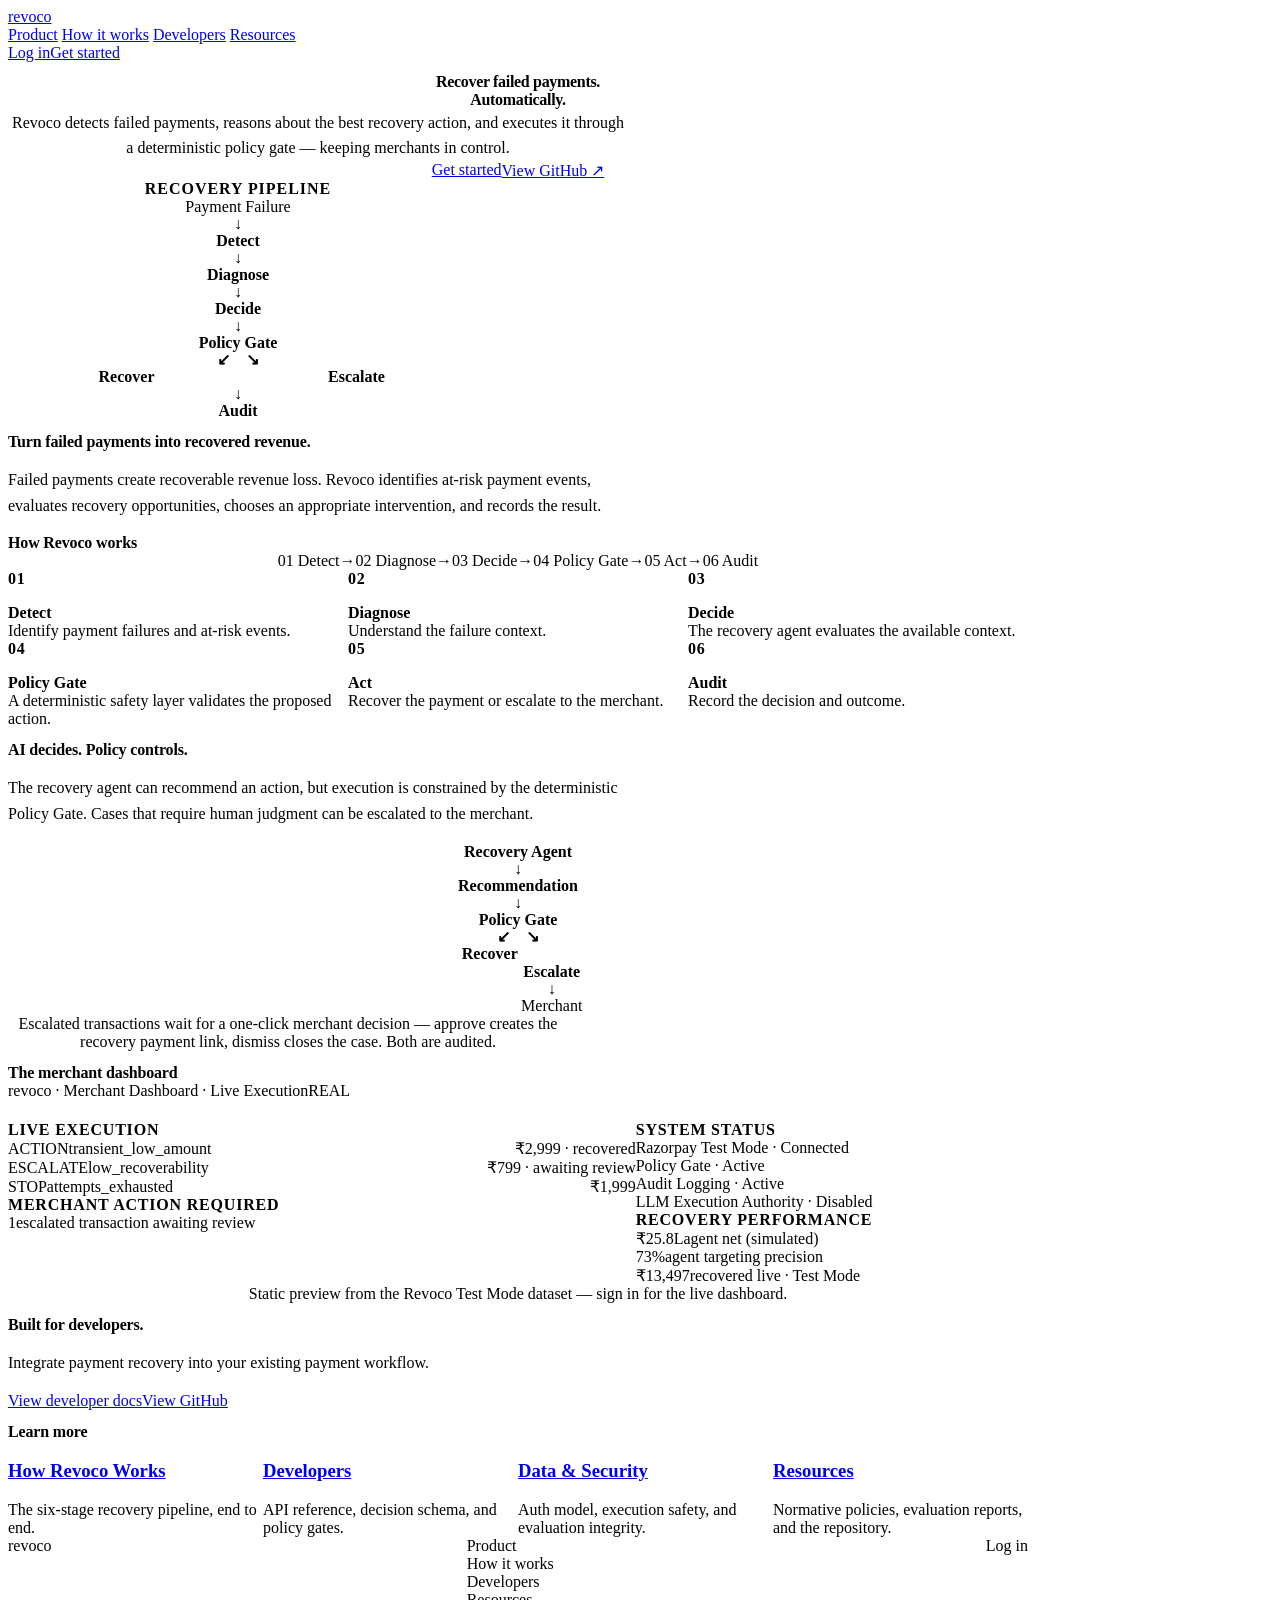
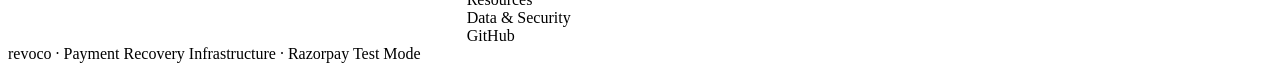
==== frontend/index.html @ 703f2ac0 "feat(frontend): Revoco public landing page (fintech design)" ====
<!DOCTYPE html>
<html lang="en">
<head>
  <meta charset="UTF-8">
  <meta name="viewport" content="width=device-width, initial-scale=1.0">
  <title>Revoco — Payment Recovery Infrastructure</title>
  <link rel="stylesheet" href="/static/theme.css">
  <style>
    /* Landing-specific styles — everything else comes from theme.css */
    .container { max-width: 1020px; }

    /* ---- Header ---- */
    .topnav { position: sticky; top: 0; z-index: 10; }
    .nav-cta { display: flex; align-items: center; gap: var(--space-3); }
    .nav-cta .login-link { font-size: var(--font-size-sm); }
    .nav-mobile { display: none; }
    .nav-mobile summary {
      list-style: none; cursor: pointer;
      font-size: var(--font-size-sm); font-weight: 600;
      color: var(--color-text-primary);
      border: var(--border-default); border-radius: var(--radius-sm);
      padding: var(--space-1) var(--space-3);
    }
    .nav-mobile[open] summary,
    .nav-mobile summary:hover { background: var(--color-bg-subtle); }
    .nav-mobile .nav-links {
      display: flex; flex-direction: column; align-items: stretch;
      margin-top: var(--space-2);
      background: var(--color-bg); border: var(--border-default);
      border-radius: var(--radius-sm); padding: var(--space-2);
    }
    @media (max-width: 760px) {
      .nav-links.landing-links { display: none; }
      .nav-mobile { display: block; }
    }

    /* ---- Hero ---- */
    .hero { text-align: center; padding: var(--space-10) var(--space-4) var(--space-8); }
    .hero h1 {
      font-size: var(--font-size-2xl);
      font-weight: 700;
      letter-spacing: -0.02em;
      line-height: 1.15;
      margin-bottom: var(--space-4);
    }
    .hero p.supporting {
      max-width: 620px;
      margin: 0 auto var(--space-5);
      font-size: var(--font-size-md);
      color: var(--color-text-secondary);
      line-height: 1.6;
    }
    .hero-cta { display: flex; gap: var(--space-3); justify-content: center; flex-wrap: wrap; }

    /* ---- Pipeline diagram (hero visual) ---- */
    .pipeline-card {
      max-width: 460px;
      margin: var(--space-8) auto 0;
      background: var(--color-bg);
      border: var(--border-default);
      border-radius: var(--radius-md);
      box-shadow: var(--shadow-card);
      padding: var(--space-5);
    }
    .pipeline-title {
      font-size: var(--font-size-xs);
      font-weight: 600;
      text-transform: uppercase;
      letter-spacing: 0.06em;
      color: var(--color-text-muted);
      text-align: center;
      margin-bottom: var(--space-4);
    }
    .pipe { display: flex; flex-direction: column; align-items: center; }
    .pipe-step {
      width: 100%;
      background: var(--color-bg);
      border: var(--border-default);
      border-radius: var(--radius-sm);
      padding: var(--space-2) var(--space-4);
      font-size: var(--font-size-sm);
      font-weight: 600;
      color: var(--color-text-primary);
      text-align: center;
      transition: border-color 0.15s ease;
    }
    .pipe-step:hover { border-color: var(--color-border-strong); }
    .pipe-step.input { color: var(--color-text-secondary); font-weight: 500; background: var(--color-bg-subtle); }
    .pipe-step.gate {
      border-color: var(--color-accent);
      color: var(--color-accent);
      background: var(--color-accent-tint);
    }
    .pipe-split { display: flex; gap: var(--space-3); width: 100%; }
    .pipe-split .pipe-step { flex: 1; display: flex; align-items: center; justify-content: center; gap: var(--space-2); }
    .pipe-arrow { color: var(--color-accent); font-weight: 600; line-height: 1; padding: var(--space-1) 0; }
    .dot { display: inline-block; width: 7px; height: 7px; border-radius: 50%; flex-shrink: 0; }
    .dot-success { background: var(--color-success); }
    .dot-warning { background: var(--color-warning); }

    /* ---- Sections ---- */
    section { padding: var(--space-8) 0; }
    .section-head { max-width: 640px; }
    .section-head h2 {
      font-size: var(--font-size-lg);
      font-weight: 650;
      letter-spacing: -0.01em;
      margin-bottom: var(--space-2);
    }
    .section-head p { color: var(--color-text-secondary); font-size: var(--font-size-base); line-height: 1.6; }

    /* ---- How it works ---- */
    .stages-flow {
      display: flex; align-items: center; justify-content: center;
      gap: var(--space-2); flex-wrap: wrap;
      margin-bottom: var(--space-5);
    }
    .stage-num {
      font-family: var(--font-family-brand);
      font-size: var(--font-size-xs);
      color: var(--color-accent);
      font-weight: 600;
      letter-spacing: 0.04em;
    }
    .stage-grid {
      display: grid;
      grid-template-columns: repeat(3, 1fr);
      gap: var(--space-4);
    }
    .stage-grid .card h3 { font-size: var(--font-size-base); margin-bottom: var(--space-1); }
    .stage-grid .card p { margin: 0; font-size: var(--font-size-sm); color: var(--color-text-secondary); }

    /* ---- Merchant control diagram ---- */
    .control-card {
      max-width: 560px;
      margin: 0 auto;
      background: var(--color-bg);
      border: var(--border-default);
      border-radius: var(--radius-md);
      padding: var(--space-5);
    }
    .control-branches { display: flex; gap: var(--space-4); margin-top: 0; }
    .control-branch { flex: 1; display: flex; flex-direction: column; align-items: center; }
    .control-note {
      max-width: 560px; margin: var(--space-4) auto 0;
      font-size: var(--font-size-sm); color: var(--color-text-muted);
      text-align: center;
    }

    /* ---- Product preview (static composition of the real dashboard) ---- */
    .preview-shell {
      border: var(--border-default);
      border-radius: var(--radius-md);
      overflow: hidden;
      background: var(--color-bg);
      box-shadow: var(--shadow-card);
    }
    .preview-bar {
      display: flex; align-items: center; gap: var(--space-2);
      padding: var(--space-2) var(--space-4);
      border-bottom: var(--border-default);
      background: var(--color-bg-subtle);
      font-size: var(--font-size-xs);
      color: var(--color-text-muted);
    }
    .preview-body {
      display: grid;
      grid-template-columns: 1.6fr 1fr;
      gap: var(--space-4);
      padding: var(--space-4);
      text-align: left;
    }
    .preview-col h4 {
      font-size: var(--font-size-xs);
      text-transform: uppercase;
      letter-spacing: 0.05em;
      color: var(--color-text-muted);
      margin-bottom: var(--space-2);
    }
    .preview-row {
      display: flex; align-items: center; gap: var(--space-2);
      padding: var(--space-2) 0;
      border-bottom: 1px dashed var(--color-border);
      font-size: var(--font-size-xs);
    }
    .preview-row:last-child { border-bottom: none; }
    .preview-row .amount { margin-left: auto; color: var(--color-text-secondary); }
    .preview-metric { display: flex; align-items: baseline; gap: var(--space-2); padding: var(--space-1) 0; font-size: var(--font-size-xs); }
    .preview-metric .metric-value { font-size: var(--font-size-md); }
    .preview-caption {
      text-align: center; margin-top: var(--space-3);
      font-size: var(--font-size-xs); color: var(--color-text-muted);
    }
    @media (max-width: 700px) { .preview-body { grid-template-columns: 1fr; } }

    /* ---- Developer + resources sections ---- */
    .dev-cta { display: flex; gap: var(--space-3); flex-wrap: wrap; }
    .link-grid {
      display: grid;
      grid-template-columns: repeat(auto-fit, minmax(220px, 1fr));
      gap: var(--space-4);
    }
    .link-grid .card a { font-weight: 600; }
    .link-grid .card p { margin: var(--space-1) 0 0 0; font-size: var(--font-size-sm); }

    /* ---- Footer ---- */
    .footer {
      border-top: var(--border-default);
      margin-top: var(--space-8);
      padding: var(--space-6) var(--space-4) var(--space-8);
    }
    .footer-cols {
      display: flex; justify-content: space-between;
      gap: var(--space-5); flex-wrap: wrap;
    }
    .footer .wordmark { font-size: var(--font-size-md); }
    .footer-links { display: flex; flex-direction: column; gap: var(--space-2); font-size: var(--font-size-sm); }
    .footer-links a { color: var(--color-text-secondary); text-decoration: none; }
    .footer-links a:hover { color: var(--color-text-primary); text-decoration: underline; }
    .footer-bottom {
      margin-top: var(--space-6); font-size: var(--font-size-xs); color: var(--color-text-muted);
    }

    @media (max-width: 760px) {
      .stage-grid { grid-template-columns: 1fr; }
      .hero { padding-top: var(--space-8); }
      section { padding: var(--space-6) 0; }
    }
  </style>
</head>
<body class="landing-bg">

  <div class="container">
    <nav class="topnav">
      <a class="wordmark nav-brand" href="/">revoco</a>
      <div class="nav-links landing-links">
        <a class="nav-link" href="#product">Product</a>
        <a class="nav-link" href="#how-it-works">How it works</a>
        <a class="nav-link" href="/developers">Developers</a>
        <a class="nav-link" href="/resources">Resources</a>
      </div>
      <div class="nav-cta">
        <a class="login-link" href="/login">Log in</a>
        <a class="btn btn-primary" href="/login">Get started</a>
        <details class="nav-mobile">
          <summary>Menu</summary>
          <div class="nav-links">
            <a class="nav-link" href="#product">Product</a>
            <a class="nav-link" href="#how-it-works">How it works</a>
            <a class="nav-link" href="/developers">Developers</a>
            <a class="nav-link" href="/resources">Resources</a>
            <a class="nav-link" href="/security">Data &amp; Security</a>
          </div>
        </details>
      </div>
    </nav>

    <div class="hero" id="product">
      <h1>Recover failed payments.<br>Automatically.</h1>
      <p class="supporting">
        Revoco detects failed payments, reasons about the best recovery action, and
        executes it through a deterministic policy gate — keeping merchants in control.
      </p>
      <div class="hero-cta">
        <a class="btn btn-primary" href="/login">Get started</a>
        <a class="btn btn-secondary" href="https://github.com/Ayushi-Singh-1405/razor_recover" target="_blank" rel="noopener">View GitHub ↗</a>
      </div>

      <div class="pipeline-card" aria-label="Revoco recovery pipeline">
        <div class="pipeline-title">Recovery pipeline</div>
        <div class="pipe">
          <div class="pipe-step input">Payment Failure</div>
          <div class="pipe-arrow">↓</div>
          <div class="pipe-step">Detect</div>
          <div class="pipe-arrow">↓</div>
          <div class="pipe-step">Diagnose</div>
          <div class="pipe-arrow">↓</div>
          <div class="pipe-step">Decide</div>
          <div class="pipe-arrow">↓</div>
          <div class="pipe-step gate">Policy Gate</div>
          <div class="pipe-arrow">↙ &nbsp;&nbsp; ↘</div>
          <div class="pipe-split">
            <div class="pipe-step"><span class="dot dot-success"></span> Recover</div>
            <div class="pipe-step"><span class="dot dot-warning"></span> Escalate</div>
          </div>
          <div class="pipe-arrow">↓</div>
          <div class="pipe-step">Audit</div>
        </div>
      </div>
    </div>

    <section id="value">
      <div class="section-head">
        <h2>Turn failed payments into recovered revenue.</h2>
        <p>
          Failed payments create recoverable revenue loss. Revoco identifies at-risk
          payment events, evaluates recovery opportunities, chooses an appropriate
          intervention, and records the result.
        </p>
      </div>
    </section>

    <section id="how-it-works">
      <div class="section-head">
        <h2>How Revoco works</h2>
      </div>
      <div class="stages-flow">
        <span class="flow-step">01 Detect</span><span class="flow-arrow">→</span>
        <span class="flow-step">02 Diagnose</span><span class="flow-arrow">→</span>
        <span class="flow-step">03 Decide</span><span class="flow-arrow">→</span>
        <span class="flow-step flow-step-gate">04 Policy Gate</span><span class="flow-arrow">→</span>
        <span class="flow-step">05 Act</span><span class="flow-arrow">→</span>
        <span class="flow-step">06 Audit</span>
      </div>
      <div class="stage-grid">
        <div class="card card-sm">
          <div class="stage-num">01</div>
          <h3>Detect</h3>
          <p>Identify payment failures and at-risk events.</p>
        </div>
        <div class="card card-sm">
          <div class="stage-num">02</div>
          <h3>Diagnose</h3>
          <p>Understand the failure context.</p>
        </div>
        <div class="card card-sm">
          <div class="stage-num">03</div>
          <h3>Decide</h3>
          <p>The recovery agent evaluates the available context.</p>
        </div>
        <div class="card card-sm">
          <div class="stage-num">04</div>
          <h3>Policy Gate</h3>
          <p>A deterministic safety layer validates the proposed action.</p>
        </div>
        <div class="card card-sm">
          <div class="stage-num">05</div>
          <h3>Act</h3>
          <p>Recover the payment or escalate to the merchant.</p>
        </div>
        <div class="card card-sm">
          <div class="stage-num">06</div>
          <h3>Audit</h3>
          <p>Record the decision and outcome.</p>
        </div>
      </div>
    </section>

    <section id="merchant-control">
      <div class="section-head">
        <h2>AI decides. Policy controls.</h2>
        <p>
          The recovery agent can recommend an action, but execution is constrained by
          the deterministic Policy Gate. Cases that require human judgment can be
          escalated to the merchant.
        </p>
      </div>
      <div class="control-card">
        <div class="pipe">
          <div class="pipe-step">Recovery Agent</div>
          <div class="pipe-arrow">↓</div>
          <div class="pipe-step">Recommendation</div>
          <div class="pipe-arrow">↓</div>
          <div class="pipe-step gate">Policy Gate</div>
          <div class="pipe-arrow">↙ &nbsp;&nbsp; ↘</div>
          <div class="control-branches">
            <div class="control-branch">
              <div class="pipe-step"><span class="dot dot-success"></span> Recover</div>
            </div>
            <div class="control-branch">
              <div class="pipe-step"><span class="dot dot-warning"></span> Escalate</div>
              <div class="pipe-arrow">↓</div>
              <div class="pipe-step input">Merchant</div>
            </div>
          </div>
        </div>
      </div>
      <p class="control-note">
        Escalated transactions wait for a one-click merchant decision — approve creates
        the recovery payment link, dismiss closes the case. Both are audited.
      </p>
    </section>

    <section id="preview">
      <div class="section-head">
        <h2>The merchant dashboard</h2>
      </div>
      <div class="preview-shell" role="img" aria-label="Static preview of the Revoco merchant dashboard">
        <div class="preview-bar">revoco · Merchant Dashboard · Live Execution <span class="provenance-tag provenance-real">REAL</span></div>
        <div class="preview-body">
          <div class="preview-col">
            <h4>Live Execution</h4>
            <div class="preview-row">
              <span class="badge badge-success">ACTION</span> transient_low_amount
              <span class="amount">₹2,999 · recovered</span>
            </div>
            <div class="preview-row">
              <span class="badge badge-warning">ESCALATE</span> low_recoverability
              <span class="amount">₹799 · awaiting review</span>
            </div>
            <div class="preview-row">
              <span class="badge badge-danger">STOP</span> attempts_exhausted
              <span class="amount">₹1,999</span>
            </div>
            <h4 style="margin-top: var(--space-4);">Merchant Action Required</h4>
            <div class="preview-row">
              <span class="badge badge-warning">1</span> escalated transaction awaiting review
            </div>
          </div>
          <div class="preview-col">
            <h4>System Status</h4>
            <div class="preview-row"><span class="status-dot status-dot-active"></span> Razorpay Test Mode · Connected</div>
            <div class="preview-row"><span class="status-dot status-dot-active"></span> Policy Gate · Active</div>
            <div class="preview-row"><span class="status-dot status-dot-active"></span> Audit Logging · Active</div>
            <div class="preview-row"><span class="status-dot status-dot-disabled"></span> LLM Execution Authority · Disabled</div>
            <h4 style="margin-top: var(--space-4);">Recovery performance</h4>
            <div class="preview-metric"><span class="metric-value">₹25.8L</span><span class="metric-label">agent net (simulated)</span></div>
            <div class="preview-metric"><span class="metric-value">73%</span><span class="metric-label">agent targeting precision</span></div>
            <div class="preview-metric"><span class="metric-value">₹13,497</span><span class="metric-label">recovered live · Test Mode</span></div>
          </div>
        </div>
      </div>
      <div class="preview-caption">Static preview from the Revoco Test Mode dataset — sign in for the live dashboard.</div>
    </section>

    <section id="developers">
      <div class="section-head">
        <h2>Built for developers.</h2>
        <p>Integrate payment recovery into your existing payment workflow.</p>
      </div>
      <div class="dev-cta">
        <a class="btn btn-primary" href="/developers">View developer docs</a>
        <a class="btn btn-secondary" href="https://github.com/Ayushi-Singh-1405/razor_recover" target="_blank" rel="noopener">View GitHub</a>
      </div>
    </section>

    <section id="resources">
      <div class="section-head">
        <h2>Learn more</h2>
      </div>
      <div class="link-grid">
        <div class="card card-sm">
          <h3><a href="#how-it-works">How Revoco Works</a></h3>
          <p>The six-stage recovery pipeline, end to end.</p>
        </div>
        <div class="card card-sm">
          <h3><a href="/developers">Developers</a></h3>
          <p>API reference, decision schema, and policy gates.</p>
        </div>
        <div class="card card-sm">
          <h3><a href="/security">Data &amp; Security</a></h3>
          <p>Auth model, execution safety, and evaluation integrity.</p>
        </div>
        <div class="card card-sm">
          <h3><a href="/resources">Resources</a></h3>
          <p>Normative policies, evaluation reports, and the repository.</p>
        </div>
      </div>
    </section>

    <footer class="footer">
      <div class="footer-cols">
        <div>
          <div class="wordmark">revoco</div>
        </div>
        <div class="footer-links">
          <a href="#product">Product</a>
          <a href="#how-it-works">How it works</a>
          <a href="/developers">Developers</a>
          <a href="/resources">Resources</a>
          <a href="/security">Data &amp; Security</a>
          <a href="https://github.com/Ayushi-Singh-1405/razor_recover" target="_blank" rel="noopener">GitHub</a>
        </div>
        <div class="footer-links">
          <a href="/login">Log in</a>
        </div>
      </div>
      <div class="footer-bottom">
        revoco · Payment Recovery Infrastructure · Razorpay Test Mode
      </div>
    </footer>
  </div>
</body>
</html>
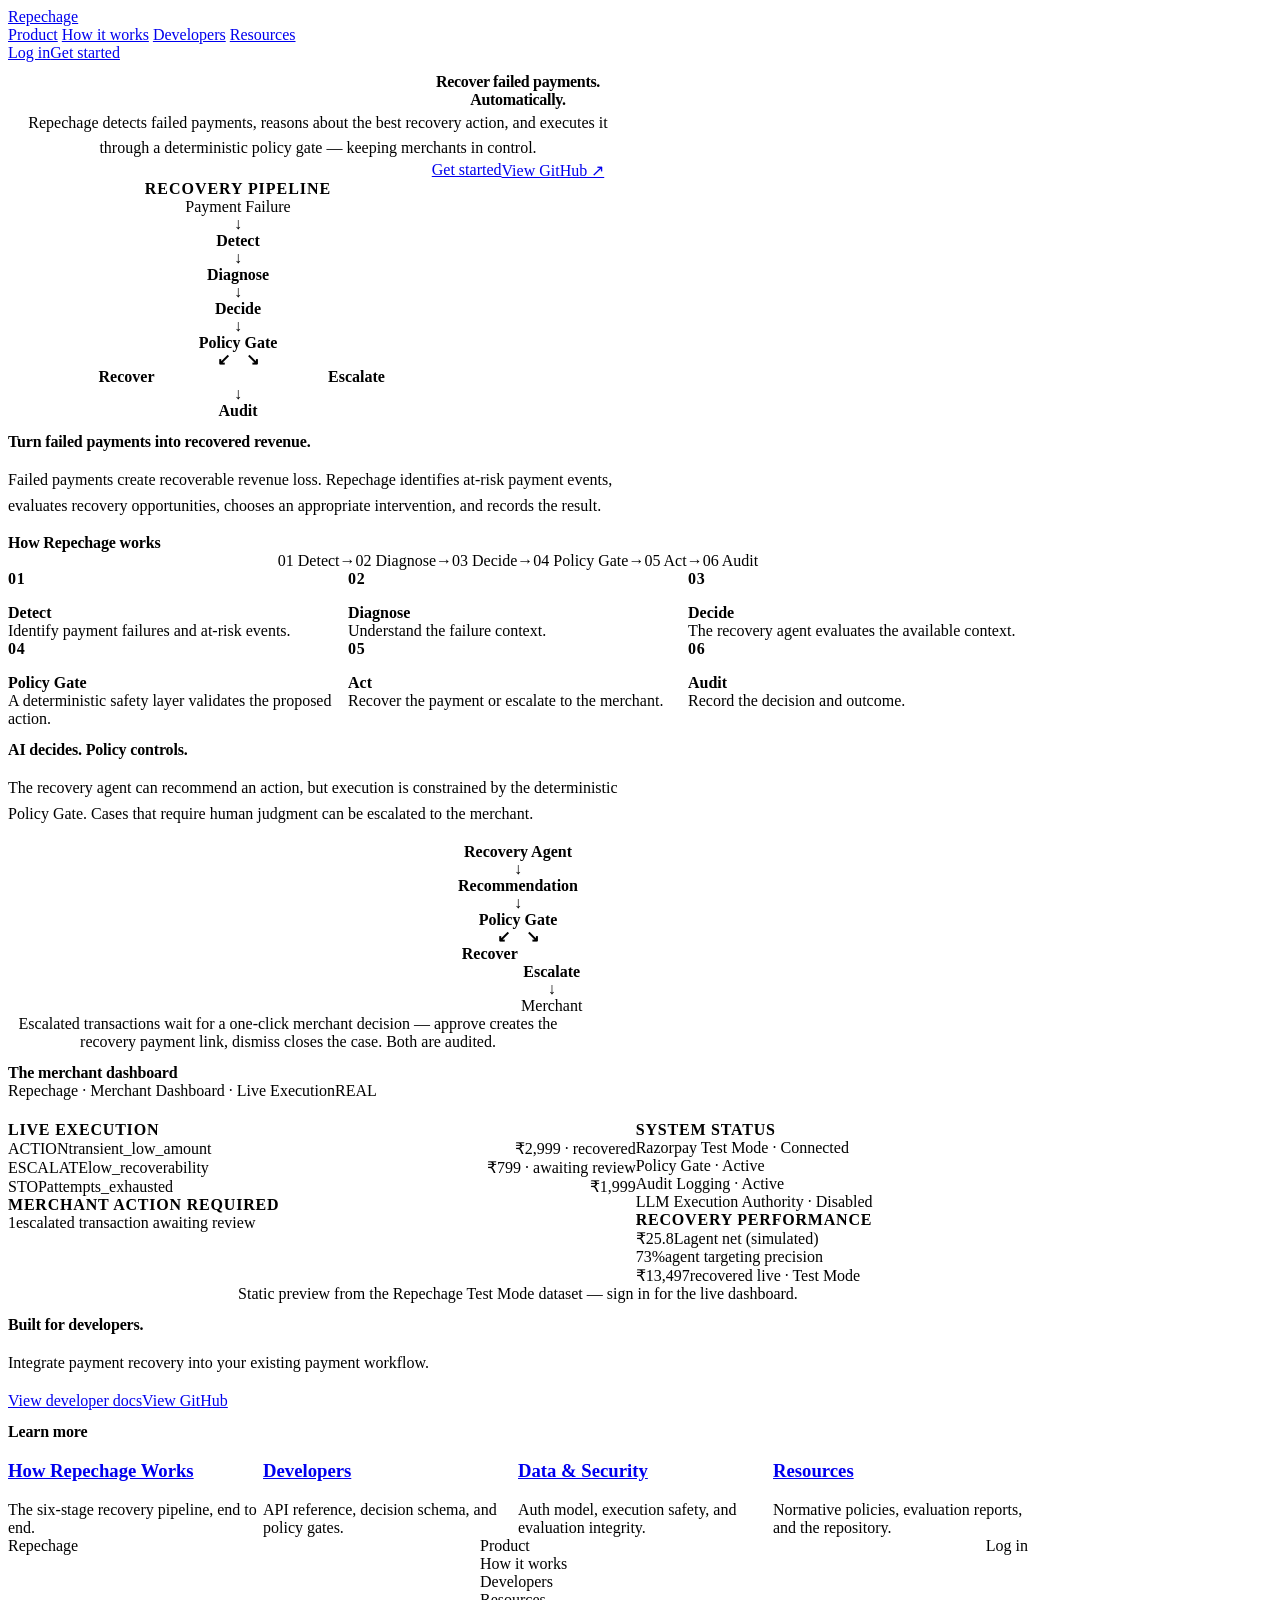
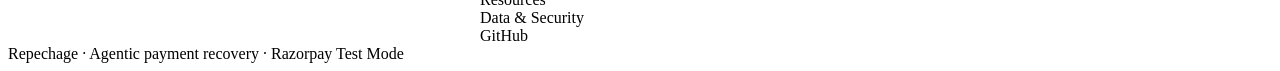
==== commit eda9a87f: "rebrand(frontend): rename Revoco to Repechage across all pages Wordmarks, page titles, footer, nav b" ====
--- a/frontend/index.html
+++ b/frontend/index.html
@@ -3,8 +3,12 @@
 <head>
   <meta charset="UTF-8">
   <meta name="viewport" content="width=device-width, initial-scale=1.0">
-  <title>Revoco — Payment Recovery Infrastructure</title>
-  <link rel="stylesheet" href="/static/theme.css">
+  <title>Repechage — Payment Recovery Infrastructure</title>
+    <link rel="preconnect" href="https://fonts.googleapis.com">
+  <link rel="preconnect" href="https://fonts.gstatic.com" crossorigin>
+  <link rel="stylesheet" href="https://fonts.googleapis.com/css2?family=Inter:wght@400;500;600;700&family=Inter+Tight:wght@600;700&display=swap">
+<link rel="stylesheet" href="https://fonts.googleapis.com/css2?family=Fraunces:opsz,wght@9..144,500;9..144,600&display=swap">
+<link rel="stylesheet" href="/static/theme.css">
   <style>
     /* Landing-specific styles — everything else comes from theme.css */
     .container { max-width: 1020px; }
@@ -232,7 +236,7 @@
 
   <div class="container">
     <nav class="topnav">
-      <a class="wordmark nav-brand" href="/">revoco</a>
+      <a class="wordmark nav-brand" href="/">Repechage</a>
       <div class="nav-links landing-links">
         <a class="nav-link" href="#product">Product</a>
         <a class="nav-link" href="#how-it-works">How it works</a>
@@ -258,7 +262,7 @@
     <div class="hero" id="product">
       <h1>Recover failed payments.<br>Automatically.</h1>
       <p class="supporting">
-        Revoco detects failed payments, reasons about the best recovery action, and
+        Repechage detects failed payments, reasons about the best recovery action, and
         executes it through a deterministic policy gate — keeping merchants in control.
       </p>
       <div class="hero-cta">
@@ -266,7 +270,7 @@
         <a class="btn btn-secondary" href="https://github.com/Ayushi-Singh-1405/razor_recover" target="_blank" rel="noopener">View GitHub ↗</a>
       </div>
 
-      <div class="pipeline-card" aria-label="Revoco recovery pipeline">
+      <div class="pipeline-card" aria-label="Repechage recovery pipeline">
         <div class="pipeline-title">Recovery pipeline</div>
         <div class="pipe">
           <div class="pipe-step input">Payment Failure</div>
@@ -293,7 +297,7 @@
       <div class="section-head">
         <h2>Turn failed payments into recovered revenue.</h2>
         <p>
-          Failed payments create recoverable revenue loss. Revoco identifies at-risk
+          Failed payments create recoverable revenue loss. Repechage identifies at-risk
           payment events, evaluates recovery opportunities, chooses an appropriate
           intervention, and records the result.
         </p>
@@ -302,7 +306,7 @@
 
     <section id="how-it-works">
       <div class="section-head">
-        <h2>How Revoco works</h2>
+        <h2>How Repechage works</h2>
       </div>
       <div class="stages-flow">
         <span class="flow-step">01 Detect</span><span class="flow-arrow">→</span>
@@ -385,8 +389,8 @@
       <div class="section-head">
         <h2>The merchant dashboard</h2>
       </div>
-      <div class="preview-shell" role="img" aria-label="Static preview of the Revoco merchant dashboard">
-        <div class="preview-bar">revoco · Merchant Dashboard · Live Execution <span class="provenance-tag provenance-real">REAL</span></div>
+      <div class="preview-shell" role="img" aria-label="Static preview of the Repechage merchant dashboard">
+        <div class="preview-bar">Repechage · Merchant Dashboard · Live Execution <span class="provenance-tag provenance-real">REAL</span></div>
         <div class="preview-body">
           <div class="preview-col">
             <h4>Live Execution</h4>
@@ -420,7 +424,7 @@
           </div>
         </div>
       </div>
-      <div class="preview-caption">Static preview from the Revoco Test Mode dataset — sign in for the live dashboard.</div>
+      <div class="preview-caption">Static preview from the Repechage Test Mode dataset — sign in for the live dashboard.</div>
     </section>
 
     <section id="developers">
@@ -440,7 +444,7 @@
       </div>
       <div class="link-grid">
         <div class="card card-sm">
-          <h3><a href="#how-it-works">How Revoco Works</a></h3>
+          <h3><a href="#how-it-works">How Repechage Works</a></h3>
           <p>The six-stage recovery pipeline, end to end.</p>
         </div>
         <div class="card card-sm">
@@ -461,7 +465,7 @@
     <footer class="footer">
       <div class="footer-cols">
         <div>
-          <div class="wordmark">revoco</div>
+          <div class="wordmark">Repechage</div>
         </div>
         <div class="footer-links">
           <a href="#product">Product</a>
@@ -476,7 +480,7 @@
         </div>
       </div>
       <div class="footer-bottom">
-        revoco · Payment Recovery Infrastructure · Razorpay Test Mode
+        Repechage · Agentic payment recovery · Razorpay Test Mode
       </div>
     </footer>
   </div>
